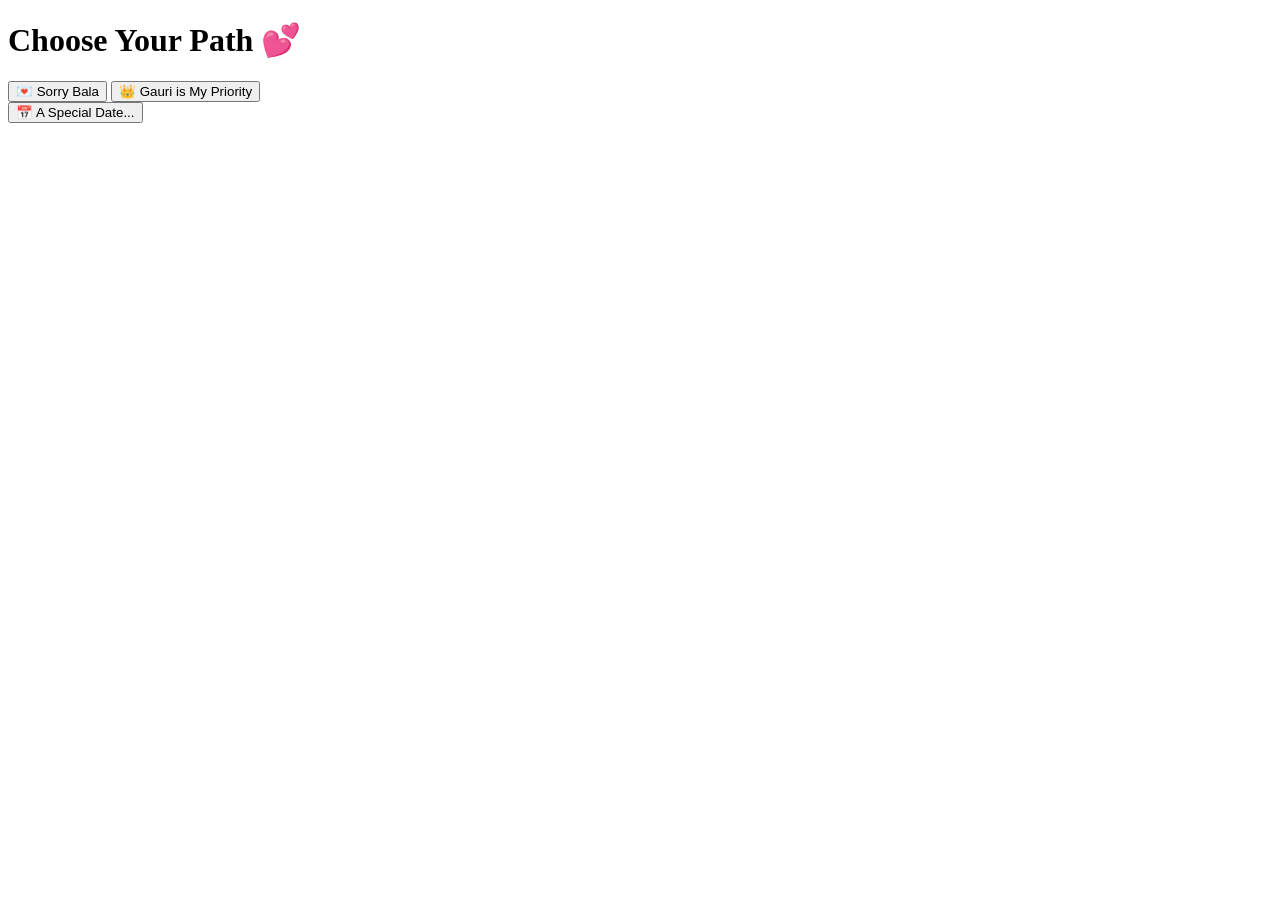
==== index.html @ ed67b913 "Rename index (3).html to index.html" ====
<!DOCTYPE html>
<html lang="en">
  <head>
    <meta charset="UTF-8" />
    <title>Gauri Bala💓</title>
    <link rel="preconnect" href="https://fonts.googleapis.com" />
    <link rel="preconnect" href="https://fonts.gstatic.com" crossorigin />
    <link href="https://fonts.googleapis.com/css2?family=Great+Vibes&display=swap" rel="stylesheet">
    <link rel="stylesheet" href="style.css" />
  </head>
  <body>
    <!-- SCREEN 1: INITIAL CHOICE SCREEN -->
    <div id="choiceScreen" class="choice-screen active">
      <div class="choice-container">
        <h1 class="choice-title">Choose Your Path 💕</h1>
        <div class="choice-buttons">
          <button id="balaBtn" class="choice-btn bala-btn">
            <span class="btn-emoji">💌</span>
            <span class="btn-text">Sorry Bala</span>
          </button>
          <button id="gauriBtn" class="choice-btn gauri-btn">
            <span class="btn-emoji">👑</span>
            <span class="btn-text">Gauri is My Priority</span>
          </button>
        </div>

        <!-- NEW: CALENDAR / SPECIAL DATE TRIGGER -->
        <button id="calendarBtn" class="calendar-trigger-btn">
          <span class="btn-emoji">📅</span>
          <span class="btn-text">A Special Date...</span>
        </button>
      </div>
    </div>

    <!-- NEW: CALENDAR MODAL -->
    <div id="calendarModal" class="calendar-modal" style="display: none;">
      <div class="calendar-modal-content">
        <button id="closeCalendar" class="close-calendar-btn">✕</button>
        <h2 class="calendar-title">September 💕</h2>
        <p class="calendar-subtitle">Find the best day...</p>
        <div class="calendar-weekdays">
          <span>S</span><span>M</span><span>T</span><span>W</span><span>T</span><span>F</span><span>S</span>
        </div>
        <div class="calendar-grid" id="calendarGrid">
          <!-- Days are generated by script.js -->
        </div>
      </div>
    </div>

    <!-- NEW: BIRTHDAY CELEBRATION MODAL (triggered by clicking 12th Sept) -->
    <div id="birthdayModal" class="birthday-modal" style="display: none;">
      <div id="confettiContainer" class="confetti-container"></div>
      <div id="birthdayHearts" class="birthday-hearts"></div>

      <div class="birthday-modal-content">
        <button id="closeBirthday" class="close-birthday-btn">✕</button>

        <h1 class="birthday-title">🎉 Happy Birthday Gauri! 🎂</h1>

        <!-- ===================================================== -->
        <!-- LONG BIRTHDAY MESSAGE GOES HERE - REPLACE THIS TEXT   -->
        <!-- You can add as many <p> lines as you want inside      -->
        <!-- the #birthdayMessage div below.                       -->
        <!-- ===================================================== -->
        <div class="birthday-message" id="birthdayMessage">
          <p class="bday-line">Your long birthday message will go here...</p>
        </div>

        <!-- ===================================================== -->
        <!-- IMAGE(S) GO HERE - Add your Cloudinary image URL(s)   -->
        <!-- to the src="" attributes below. Add more <img> tags   -->
        <!-- with class="birthday-img" if you want more pictures.  -->
        <!-- ===================================================== -->
        <div class="birthday-images" id="birthdayImages">
          <img src="YOUR_CLOUDINARY_URL_HERE" alt="Birthday Picture" class="birthday-img">
        </div>
      </div>
    </div>

    <!-- SCREEN 2: SORRY BALA - ENVELOPE SECTION (Original) -->
    <div id="envelopeSection" class="envlope-wrapper" style="display: none;">
      <div id="envelope" class="close">
        <div class="front flap"></div>
        <div class="front pocket"></div>
        <div class="letter">
          <div class="words line1">To: Mau</div>
          <div class="words line2">I didn't mean to hurt u😞</div>
          <div class="words line3">Please forgive me🥺</div>
          <div class="words line4">I'm sorry bala😘❤️</div>
        </div>
        <div class="hearts">
          <div class="heart a1"></div>
          <div class="heart a2"></div>
          <div class="heart a3"></div>
        </div>
      </div>
    </div>

    <div class="reset" id="resetSection" style="display: none;">
      <button id="open">Open</button>
      <button id="reset">Close</button>
      <button id="backBtn">Back to Menu</button>
    </div>

    <!-- SCREEN 3: GAURI SECTION - LOVE BUTTONS SCREEN -->
    <div id="gauriChoiceScreen" class="gauri-choice-screen" style="display: none;">
      <div class="gauri-choice-container">
        <button id="backFromGauri" class="back-btn">← Back</button>
        <div class="gauri-message">
          <h2>Which one do you choose? 😊</h2>
        </div>
        <div class="gauri-buttons">
          <button id="howMuchLoveBtn" class="gauri-btn love-btn">
            <span>How much I love you</span>
            <span class="emoji">💕</span>
          </button>
          <button id="noSecondOptionBtn" class="gauri-btn no-option-btn">
            <span>There is no second option</span>
            <span class="emoji">❤️</span>
            <span class="sub-text">cause I love you</span>
          </button>
        </div>
      </div>
    </div>

    <!-- SCREEN 4: ROMANTIC TEXT WITH PICTURE -->
    <div id="romanticScreen" class="romantic-screen" style="display: none;">
      <button id="backFromRomantic" class="back-btn-romantic">← Back</button>
      <div class="romantic-container">
        <!-- ROMANTIC TEXT SECTION -->
        <div id="romanticText" class="romantic-text">
          <p class="text-line line-1">Gauri mazya life madhe tuch ahes bs</p>
          <p class="text-line line-1">Ani tuch Rahnar kayam</p>
          <p class="text-line line-2">Tu kontya muli sobt compare nahi hou shkt </p>
          <p class="text-line line-3">Beacuse you are precious to me 🌟</p>
          <p class="text-line line-4">Cake jaude tuza nav mazya hrudayat ahe 💕</p>
          <p class="text-line line-4">I love you forever Bala 😘😘💕</p>
        </div>

        <!-- PICTURE CONTAINER (Hidden until Dabao is clicked) -->
        <div id="pictureSection" class="picture-section" style="display: none;">
          <!-- ADD YOUR CLOUDINARY IMAGE URL HERE -->
          <!-- Replace 'YOUR_CLOUDINARY_URL' with your actual URL -->
          <!-- Example: https://res.cloudinary.com/your-cloud/image/upload/v1234567890/image.jpg -->
          <img id="specialPicture" src=https://res.cloudinary.com/duisjwhgp/image/upload/v1777635170/20260501_165634.jpg_seqttz.jpg alt="Special Picture" class="special-picture">
          <div class="floating-hearts">
            <span class="floating-heart">❤️</span>
            <span class="floating-heart">💕</span>
            <span class="floating-heart">💖</span>
            <span class="floating-heart">❤️</span>
            <span class="floating-heart">💕</span>
          </div>
        </div>
      </div>

      <!-- DABAO BUTTON -->
      <div id="dabaoButtonContainer" class="dabao-container">
        <button id="dabaoBtn" class="dabao-btn">Dabao 🎁</button>
      </div>
    </div>

    <script src="https://cdnjs.cloudflare.com/ajax/libs/jquery/3.5.1/jquery.min.js"></script>
    <script src="script.js"></script>
  </body>
</html>
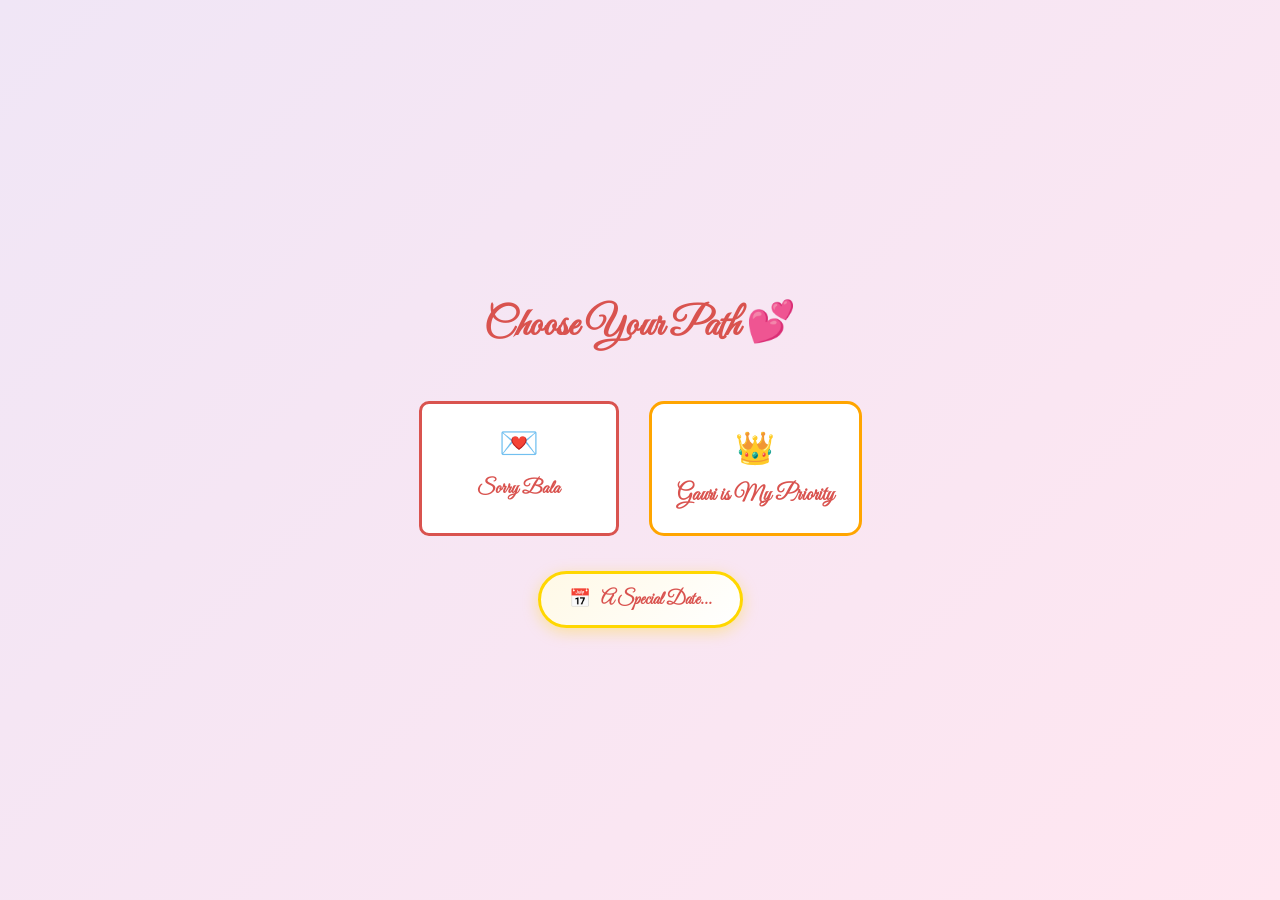
==== commit 54b1926b: "Update index.html" ====
--- a/index.html
+++ b/index.html
@@ -65,6 +65,7 @@
         <div class="birthday-message" id="birthdayMessage">
           <p class="bday-line">Your long birthday message will go here...</p>
         </div>
+         <p  Happy birthday to my mau❤️😘🫂 You are the best person i ever had 🫶🏻.aaj tu 21 years chi zalis finally legally ata sagla karu shktes dev karo jagatla sagla aand tula milu de je kahi tuzyasathi changla asel te tula bhetu de nehmi tula best dyaycha mi nehmi praytna karel ani nehmi tuya sobt rahil aplyat aajvr khup kahi zala vaad zale prem zala khup lok ale khup kahi ghadla pn tari sagla visrun aapn pudhe jau ani ektra rahu mala mahite sadhya tu khup vait phase madhun jates je tula haway te nahi milte kaash mazya hatat asta tr tula milvun dila asta pn ha phase pn changla hoil kalji nko karus aapn milun sudhrvu sagla tu ani mi ani je tula haway te bhetu de nehmi hasat rha khush rha happy raha muahhh my mau my bala ❤️
 
         <!-- ===================================================== -->
         <!-- IMAGE(S) GO HERE - Add your Cloudinary image URL(s)   -->
--- a/style.css
+++ b/style.css
@@ -0,0 +1,938 @@
+/* ===== ORIGINAL ENVELOPE STYLES (NO CHANGES) ===== */
+#envelope {
+  position: relative;
+  width: 280px;
+  height: 180px;
+  border-bottom-left-radius: 6px;
+  border-bottom-right-radius: 6px;
+  margin-left: auto;
+  margin-right: auto;
+  top: 150px;
+  background-color: #d9534f; /* Warm romantic red */
+  box-shadow: 0 4px 20px rgba(0, 0, 0, 0.2);
+}
+
+.front {
+  position: absolute;
+  width: 0;
+  height: 0;
+  z-index: 3;
+}
+
+.flap {
+  border-left: 140px solid transparent;
+  border-right: 140px solid transparent;
+  border-bottom: 82px solid transparent;
+  /* a little smaller */
+  border-top: 98px solid #d9534f; /* Same romantic red */
+  /* a little larger */
+  transform-origin: top;
+  pointer-events: none;
+}
+
+.pocket {
+  border-left: 140px solid #f5a3a2; /* Soft pinkish red for the pocket */
+  border-right: 140px solid #f5a3a2;
+  border-bottom: 90px solid #ff6f61; /* Lighter romantic red */
+  border-top: 90px solid transparent;
+  border-bottom-left-radius: 6px;
+  border-bottom-right-radius: 6px;
+}
+
+.letter {
+  position: relative;
+  background-color: #fff;
+  width: 90%;
+  margin-left: auto;
+  margin-right: auto;
+  height: 90%;
+  top: 5%;
+  border-radius: 6px;
+  box-shadow: 0 2px 26px rgba(0, 0, 0, 0.12);
+  font-family:"Great Vibes", cursive;
+}
+
+.letter:after {
+  content: "";
+  position: absolute;
+  top: 0;
+  bottom: 0;
+  left: 0;
+  right: 0;
+}
+
+.words {
+  position: absolute;
+  left: 10%;
+  width: 80%;
+  height: 14%;
+  background-color: #ffe6e6; /* Light romantic tone */
+  font-family: "Great Vibes", cursive;
+}
+
+.words.line1 {
+  top: 10%;
+  font-size: 0.5rem;
+  width: 20%;
+  height: 7%;
+  font-size: 0.7rem;
+}
+
+.words.line2 {
+  top: 30%;
+  text-align: center;
+  font-size: 1.1rem;
+}
+
+.words.line3 {
+  top: 50%;
+  font-size: 1.1rem;
+  text-align: center;
+}
+
+.words.line4 {
+  top: 70%;
+  font-size: 1.1rem;
+  text-align: center;
+}
+
+.open .flap {
+  transform: rotateX(180deg);
+  transition: transform 0.4s ease, z-index 0.6s;
+  z-index: 1;
+}
+
+.close .flap {
+  transform: rotateX(0deg);
+  transition: transform 0.4s 0.6s ease, z-index 1s;
+  z-index: 5;
+}
+
+.close .letter {
+  transform: translateY(0px);
+  transition: transform 0.4s ease, z-index 1s;
+  z-index: 1;
+}
+
+.open .letter {
+  transform: translateY(-100px);
+  transition: transform 0.4s 0.6s ease, z-index 0.6s;
+  z-index: 2;
+}
+
+.hearts {
+  position: absolute;
+  top: 90px;
+  left: 0;
+  right: 0;
+  z-index: 2;
+}
+
+.heart {
+  position: absolute;
+  bottom: 0;
+  right: 10%;
+  pointer-events: none;
+}
+
+.heart:before,
+.heart:after {
+  position: absolute;
+  content: "";
+  left: 50px;
+  top: 0;
+  width: 50px;
+  height: 80px;
+  background: #e60073; /* Deep romantic pink */
+  border-radius: 50px 50px 0 0;
+  transform: rotate(-45deg);
+  transform-origin: 0 100%;
+  pointer-events: none;
+}
+
+.heart:after {
+  left: 0;
+  transform: rotate(45deg);
+  transform-origin: 100% 100%;
+}
+
+.close .heart {
+  opacity: 0;
+  -webkit-animation: none;
+  animation: none;
+}
+
+.a1 {
+  left: 20%;
+  transform: scale(0.6);
+  opacity: 1;
+  -webkit-animation: slideUp 4s linear 1, sideSway 2s ease-in-out 4 alternate;
+  -moz-animation: slideUp 4s linear 1, sideSway 2s ease-in-out 4 alternate;
+  -webkit-animation-fill-mode: forwards;
+  animation-fill-mode: forwards;
+  -webkit-animation-delay: 0.7s;
+  animation-delay: 0.7s;
+}
+
+.a2 {
+  left: 55%;
+  transform: scale(1);
+  opacity: 1;
+  -webkit-animation: slideUp 5s linear 1, sideSway 4s ease-in-out 2 alternate;
+  -moz-animation: slideUp 5s linear 1, sideSway 4s ease-in-out 2 alternate;
+  -webkit-animation-fill-mode: forwards;
+  animation-fill-mode: forwards;
+  -webkit-animation-delay: 0.7s;
+  animation-delay: 0.7s;
+}
+
+.a3 {
+  left: 10%;
+  transform: scale(0.8);
+  opacity: 1;
+  -webkit-animation: slideUp 7s linear 1, sideSway 2s ease-in-out 6 alternate;
+  -moz-animation: slideUp 7s linear 1, sideSway 2s ease-in-out 6 alternate;
+  -webkit-animation-fill-mode: forwards;
+  animation-fill-mode: forwards;
+  -webkit-animation-delay: 0.7s;
+  animation-delay: 0.7s;
+}
+
+@-webkit-keyframes slideUp {
+  0% {
+    top: 0;
+  }
+  100% {
+    top: -600px;
+  }
+}
+@keyframes slideUp {
+  0% {
+    top: 0;
+  }
+  100% {
+    top: -600px;
+  }
+}
+@-webkit-keyframes sideSway {
+  0% {
+    margin-left: 0px;
+  }
+  100% {
+    margin-left: 50px;
+  }
+}
+@keyframes sideSway {
+  0% {
+    margin-left: 0px;
+  }
+  100% {
+    margin-left: 50px;
+  }
+}
+
+body {
+  background-color: #f0e6f6; /* Soft lavender for a romantic, dreamy feel */
+  margin: 0;
+  padding: 0;
+  font-family: "Great Vibes", cursive;
+}
+
+.envlope-wrapper {
+  height: 380px;
+}
+
+.reset {
+  text-align: center;
+}
+
+.reset button {
+  font-weight: 800;
+  font-style: normal;
+  transition: all 0.1s linear;
+  -webkit-appearance: none;
+  background-color: transparent;
+  border: solid 2px #d9534f;
+  border-radius: 4px;
+  color: #d9534f;
+  display: inline-block;
+  font-size: 14px;
+  text-transform: uppercase;
+  margin: 5px;
+  padding: 10px;
+  line-height: 1em;
+  text-decoration: none;
+  min-width: 120px;
+  cursor: pointer;
+}
+
+.reset button:hover {
+  background-color: #d9534f;
+  color: #fff;
+}
+
+/* ===== NEW CHOICE SCREEN STYLES ===== */
+.choice-screen {
+  position: fixed;
+  top: 0;
+  left: 0;
+  right: 0;
+  bottom: 0;
+  background: linear-gradient(135deg, #f0e6f6 0%, #ffe6f0 100%);
+  display: flex;
+  align-items: center;
+  justify-content: center;
+  z-index: 1000;
+  opacity: 1;
+  transition: opacity 0.3s ease;
+}
+
+.choice-screen.hidden {
+  opacity: 0;
+  pointer-events: none;
+  display: none;
+}
+
+.choice-container {
+  text-align: center;
+  padding: 40px;
+}
+
+.choice-title {
+  font-size: 2.5rem;
+  color: #d9534f;
+  margin-bottom: 50px;
+  font-family: "Great Vibes", cursive;
+  animation: titleFloat 2s ease-in-out infinite;
+}
+
+@keyframes titleFloat {
+  0%, 100% { transform: translateY(0px); }
+  50% { transform: translateY(-10px); }
+}
+
+.choice-buttons {
+  display: flex;
+  gap: 30px;
+  flex-wrap: wrap;
+  justify-content: center;
+}
+
+.choice-btn {
+  padding: 20px 30px;
+  font-size: 1.2rem;
+  border: 3px solid #d9534f;
+  border-radius: 10px;
+  cursor: pointer;
+  transition: all 0.3s ease;
+  background-color: white;
+  font-family: "Great Vibes", cursive;
+  display: flex;
+  flex-direction: column;
+  align-items: center;
+  gap: 10px;
+  min-width: 200px;
+}
+
+.choice-btn:hover {
+  transform: translateY(-5px);
+  box-shadow: 0 8px 20px rgba(217, 83, 79, 0.3);
+  background-color: #f5e6e6;
+}
+
+.choice-btn .btn-text {
+  color: #d9534f;
+  font-weight: bold;
+}
+
+.choice-btn .btn-emoji {
+  font-size: 2rem;
+}
+
+.bala-btn:hover {
+  border-color: #c74a47;
+}
+
+.gauri-btn:hover {
+  border-color: #ffa500;
+}
+
+/* ===== GAURI CHOICE SCREEN STYLES ===== */
+.gauri-choice-screen {
+  position: fixed;
+  top: 0;
+  left: 0;
+  right: 0;
+  bottom: 0;
+  background: linear-gradient(135deg, #fff9e6 0%, #ffe6cc 100%);
+  display: flex;
+  align-items: center;
+  justify-content: center;
+  z-index: 999;
+  overflow-y: auto;
+}
+
+.gauri-choice-container {
+  background: white;
+  padding: 50px;
+  border-radius: 20px;
+  max-width: 600px;
+  box-shadow: 0 20px 60px rgba(0, 0, 0, 0.15);
+  position: relative;
+  text-align: center;
+}
+
+.back-btn {
+  position: absolute;
+  top: 20px;
+  left: 20px;
+  background: transparent;
+  border: 2px solid #ffa500;
+  color: #ffa500;
+  padding: 8px 15px;
+  border-radius: 5px;
+  cursor: pointer;
+  font-family: "Great Vibes", cursive;
+  font-size: 1rem;
+  transition: all 0.3s ease;
+}
+
+.back-btn:hover {
+  background: #ffa500;
+  color: white;
+  transform: scale(1.05);
+}
+
+.gauri-message h2 {
+  color: #ffa500;
+  font-size: 2.2rem;
+  margin: 0 0 40px 0;
+  font-family: "Great Vibes", cursive;
+}
+
+.gauri-buttons {
+  display: flex;
+  flex-direction: column;
+  gap: 20px;
+}
+
+.gauri-btn {
+  padding: 25px;
+  border: 3px solid #ffa500;
+  border-radius: 15px;
+  background-color: white;
+  color: #ffa500;
+  font-family: "Great Vibes", cursive;
+  font-size: 1.3rem;
+  font-weight: bold;
+  cursor: pointer;
+  transition: all 0.3s ease;
+  display: flex;
+  flex-direction: column;
+  align-items: center;
+  gap: 10px;
+  position: relative;
+}
+
+.gauri-btn:hover {
+  transform: translateY(-5px);
+  box-shadow: 0 10px 30px rgba(255, 165, 0, 0.3);
+  background-color: #fff9e6;
+}
+
+.gauri-btn .emoji {
+  font-size: 2rem;
+}
+
+.gauri-btn .sub-text {
+  font-size: 0.9rem;
+  opacity: 0.8;
+}
+
+.love-btn {
+  border-color: #ff1493;
+}
+
+.love-btn:hover {
+  border-color: #ff1493;
+  box-shadow: 0 10px 30px rgba(255, 20, 147, 0.3);
+}
+
+.no-option-btn {
+  border-color: #dc143c;
+}
+
+.no-option-btn:hover {
+  border-color: #dc143c;
+  box-shadow: 0 10px 30px rgba(220, 20, 60, 0.3);
+}
+
+/* ===== ROMANTIC SCREEN STYLES ===== */
+.romantic-screen {
+  position: fixed;
+  top: 0;
+  left: 0;
+  right: 0;
+  bottom: 0;
+  background: linear-gradient(135deg, #fff0f5 0%, #ffe4e1 100%);
+  display: flex;
+  flex-direction: column;
+  align-items: center;
+  justify-content: center;
+  z-index: 998;
+  overflow-y: auto;
+  padding: 20px;
+}
+
+.back-btn-romantic {
+  position: absolute;
+  top: 20px;
+  left: 20px;
+  background: transparent;
+  border: 2px solid #ff1493;
+  color: #ff1493;
+  padding: 8px 15px;
+  border-radius: 5px;
+  cursor: pointer;
+  font-family: "Great Vibes", cursive;
+  font-size: 1rem;
+  transition: all 0.3s ease;
+  z-index: 10;
+}
+
+.back-btn-romantic:hover {
+  background: #ff1493;
+  color: white;
+}
+
+.romantic-container {
+  background: white;
+  padding: 50px;
+  border-radius: 20px;
+  max-width: 600px;
+  box-shadow: 0 20px 60px rgba(0, 0, 0, 0.15);
+  text-align: center;
+  position: relative;
+  min-height: 400px;
+}
+
+.romantic-text {
+  position: relative;
+  z-index: 5;
+}
+
+.text-line {
+  font-size: 1.5rem;
+  color: #ff1493;
+  margin: 20px 0;
+  opacity: 0;
+  animation: fadeInUp 0.8s ease forwards;
+  font-family: "Great Vibes", cursive;
+}
+
+.text-line.line-1 {
+  animation-delay: 0s;
+}
+
+.text-line.line-2 {
+  animation-delay: 0.5s;
+}
+
+.text-line.line-3 {
+  animation-delay: 1s;
+}
+
+.text-line.line-4 {
+  animation-delay: 1.5s;
+}
+
+@keyframes fadeInUp {
+  from {
+    opacity: 0;
+    transform: translateY(20px);
+  }
+  to {
+    opacity: 1;
+    transform: translateY(0);
+  }
+}
+
+/* PICTURE SECTION */
+.picture-section {
+  position: relative;
+  margin-top: 30px;
+  animation: fadeInUp 0.8s ease forwards;
+}
+
+.special-picture {
+  max-width: 100%;
+  max-height: 400px;
+  width: auto;
+  height: auto;
+  object-fit: contain;
+}
+
+.floating-hearts {
+  position: relative;
+  height: 350px;
+  pointer-events: none;
+}
+
+.floating-heart {
+  position: absolute;
+  font-size: 2rem;
+  animation: float 4s ease-in-out infinite;
+  opacity: 0.8;
+}
+
+.floating-heart:nth-child(1) {
+  left: 10%;
+  top: 50px;
+  animation-delay: 0s;
+  animation-duration: 5s;
+}
+
+.floating-heart:nth-child(2) {
+  left: 20%;
+  top: 100px;
+  animation-delay: 0.5s;
+  animation-duration: 6s;
+}
+
+.floating-heart:nth-child(3) {
+  left: 40%;
+  top: 20px;
+  animation-delay: 1s;
+  animation-duration: 5.5s;
+}
+
+.floating-heart:nth-child(4) {
+  right: 15%;
+  top: 80px;
+  animation-delay: 0.7s;
+  animation-duration: 6s;
+}
+
+.floating-heart:nth-child(5) {
+  right: 5%;
+  top: 150px;
+  animation-delay: 1.2s;
+  animation-duration: 5.5s;
+}
+
+@keyframes float {
+  0%, 100% {
+    transform: translateY(0px) translateX(0px);
+    opacity: 0.8;
+  }
+  25% {
+    transform: translateY(-20px) translateX(10px);
+    opacity: 1;
+  }
+  50% {
+    transform: translateY(-40px) translateX(-10px);
+    opacity: 0.8;
+  }
+  75% {
+    transform: translateY(-20px) translateX(15px);
+    opacity: 1;
+  }
+  100% {
+    transform: translateY(0px) translateX(0px);
+    opacity: 0.8;
+  }
+}
+
+/* DABAO BUTTON */
+.dabao-container {
+  margin-top: 40px;
+  text-align: center;
+}
+
+.dabao-btn {
+  background: linear-gradient(135deg, #ff1493, #ff69b4);
+  color: white;
+  border: none;
+  padding: 15px 40px;
+  font-size: 1.3rem;
+  border-radius: 50px;
+  cursor: pointer;
+  font-family: "Great Vibes", cursive;
+  font-weight: bold;
+  transition: all 0.3s ease;
+  box-shadow: 0 5px 15px rgba(255, 20, 147, 0.3);
+}
+
+.dabao-btn:hover {
+  transform: translateY(-3px);
+  box-shadow: 0 10px 25px rgba(255, 20, 147, 0.5);
+}
+
+.dabao-btn:active {
+  transform: translateY(-1px);
+}
+
+/* ================================================================ */
+/* NEW: CALENDAR TRIGGER BUTTON (on front choice screen)            */
+/* ================================================================ */
+.calendar-trigger-btn {
+  margin-top: 35px;
+  padding: 14px 28px;
+  font-size: 1.1rem;
+  border: 3px solid #ffd700;
+  border-radius: 50px;
+  cursor: pointer;
+  background: linear-gradient(135deg, #fff9e6, #fff);
+  font-family: "Great Vibes", cursive;
+  display: inline-flex;
+  align-items: center;
+  gap: 10px;
+  color: #d9534f;
+  font-weight: bold;
+  transition: all 0.3s ease;
+  box-shadow: 0 4px 15px rgba(255, 215, 0, 0.35);
+  animation: calendarPulse 2.2s ease-in-out infinite;
+}
+
+.calendar-trigger-btn:hover {
+  transform: translateY(-4px) scale(1.03);
+  box-shadow: 0 10px 25px rgba(255, 215, 0, 0.5);
+}
+
+@keyframes calendarPulse {
+  0%, 100% { box-shadow: 0 4px 15px rgba(255, 215, 0, 0.35); }
+  50% { box-shadow: 0 4px 25px rgba(255, 215, 0, 0.7); }
+}
+
+/* ================================================================ */
+/* NEW: CALENDAR MODAL                                               */
+/* ================================================================ */
+.calendar-modal {
+  position: fixed;
+  top: 0; left: 0; right: 0; bottom: 0;
+  background: rgba(0, 0, 0, 0.55);
+  display: flex;
+  align-items: center;
+  justify-content: center;
+  z-index: 2000;
+  padding: 20px;
+}
+
+.calendar-modal-content {
+  background: #fff;
+  border-radius: 20px;
+  padding: 35px 30px;
+  max-width: 380px;
+  width: 100%;
+  text-align: center;
+  position: relative;
+  box-shadow: 0 20px 60px rgba(0, 0, 0, 0.3);
+  animation: calendarPopIn 0.35s ease;
+}
+
+@keyframes calendarPopIn {
+  from { opacity: 0; transform: scale(0.85); }
+  to { opacity: 1; transform: scale(1); }
+}
+
+.close-calendar-btn,
+.close-birthday-btn {
+  position: absolute;
+  top: 15px;
+  right: 15px;
+  background: transparent;
+  border: none;
+  font-size: 1.4rem;
+  cursor: pointer;
+  color: #d9534f;
+  line-height: 1;
+}
+
+.calendar-title {
+  color: #d9534f;
+  font-family: "Great Vibes", cursive;
+  font-size: 2rem;
+  margin: 0 0 5px 0;
+}
+
+.calendar-subtitle {
+  color: #999;
+  font-size: 0.95rem;
+  margin: 0 0 20px 0;
+  font-family: Arial, sans-serif;
+}
+
+.calendar-weekdays {
+  display: grid;
+  grid-template-columns: repeat(7, 1fr);
+  margin-bottom: 8px;
+  font-family: Arial, sans-serif;
+  font-size: 0.75rem;
+  color: #aaa;
+  font-weight: bold;
+}
+
+.calendar-grid {
+  display: grid;
+  grid-template-columns: repeat(7, 1fr);
+  gap: 6px;
+}
+
+.calendar-day {
+  aspect-ratio: 1 / 1;
+  display: flex;
+  align-items: center;
+  justify-content: center;
+  border-radius: 50%;
+  font-family: Arial, sans-serif;
+  font-size: 0.9rem;
+  color: #555;
+  cursor: default;
+  background: #f7f7f7;
+  user-select: none;
+}
+
+.calendar-day.empty {
+  background: transparent;
+}
+
+.calendar-day.special-day {
+  background: linear-gradient(135deg, #ffd700, #ff69b4);
+  color: #fff;
+  font-weight: bold;
+  cursor: pointer;
+  box-shadow: 0 0 0 rgba(255, 105, 180, 0.6);
+  animation: specialDayGlow 1.6s ease-in-out infinite;
+}
+
+.calendar-day.special-day:hover {
+  transform: scale(1.15);
+}
+
+@keyframes specialDayGlow {
+  0%, 100% { box-shadow: 0 0 6px rgba(255, 105, 180, 0.6); }
+  50% { box-shadow: 0 0 18px rgba(255, 105, 180, 0.95); }
+}
+
+/* ================================================================ */
+/* NEW: BIRTHDAY CELEBRATION MODAL                                   */
+/* ================================================================ */
+.birthday-modal {
+  position: fixed;
+  top: 0; left: 0; right: 0; bottom: 0;
+  background: radial-gradient(circle at center, #fff0f7 0%, #ffe0ec 100%);
+  z-index: 3000;
+  overflow-y: auto;
+  padding: 30px 15px;
+}
+
+.birthday-modal-content {
+  position: relative;
+  z-index: 10;
+  background: #fff;
+  max-width: 600px;
+  margin: 20px auto;
+  padding: 45px 35px;
+  border-radius: 20px;
+  text-align: center;
+  box-shadow: 0 20px 60px rgba(0, 0, 0, 0.2);
+  animation: calendarPopIn 0.4s ease;
+}
+
+.birthday-title {
+  color: #ff1493;
+  font-family: "Great Vibes", cursive;
+  font-size: 2.6rem;
+  margin: 10px 0 25px 0;
+  animation: titleFloat 2s ease-in-out infinite;
+}
+
+.birthday-message {
+  font-family: "Great Vibes", cursive;
+  font-size: 1.4rem;
+  color: #d9534f;
+  line-height: 1.6;
+  margin-bottom: 30px;
+}
+
+.birthday-message .bday-line {
+  margin: 12px 0;
+  opacity: 0;
+  animation: fadeInUp 0.8s ease forwards;
+}
+
+.birthday-images {
+  display: flex;
+  flex-wrap: wrap;
+  gap: 15px;
+  justify-content: center;
+}
+
+.birthday-img {
+  max-width: 100%;
+  width: 260px;
+  height: auto;
+  border-radius: 14px;
+  box-shadow: 0 8px 25px rgba(0, 0, 0, 0.2);
+}
+
+/* ---- Confetti (crackers) ---- */
+.confetti-container {
+  position: absolute;
+  top: 0; left: 0; right: 0; bottom: 0;
+  overflow: hidden;
+  pointer-events: none;
+  z-index: 5;
+}
+
+.confetti-piece {
+  position: absolute;
+  top: -20px;
+  width: 10px;
+  height: 16px;
+  opacity: 0.9;
+  animation-name: confettiFall;
+  animation-timing-function: linear;
+  animation-iteration-count: 1;
+}
+
+@keyframes confettiFall {
+  0% {
+    transform: translateY(0) rotate(0deg);
+    opacity: 1;
+  }
+  100% {
+    transform: translateY(110vh) rotate(720deg);
+    opacity: 0.9;
+  }
+}
+
+/* ---- Floating hearts inside birthday modal ---- */
+.birthday-hearts {
+  position: absolute;
+  top: 0; left: 0; right: 0; bottom: 0;
+  overflow: hidden;
+  pointer-events: none;
+  z-index: 4;
+}
+
+.birthday-hearts .bh-heart {
+  position: absolute;
+  bottom: -40px;
+  font-size: 1.6rem;
+  opacity: 0.85;
+  animation-name: bheartFloat;
+  animation-timing-function: ease-in;
+  animation-iteration-count: 1;
+}
+
+@keyframes bheartFloat {
+  0% {
+    transform: translateY(0) translateX(0) scale(0.8);
+    opacity: 0.9;
+  }
+  100% {
+    transform: translateY(-110vh) translateX(20px) scale(1.2);
+    opacity: 0;
+  }
+}
